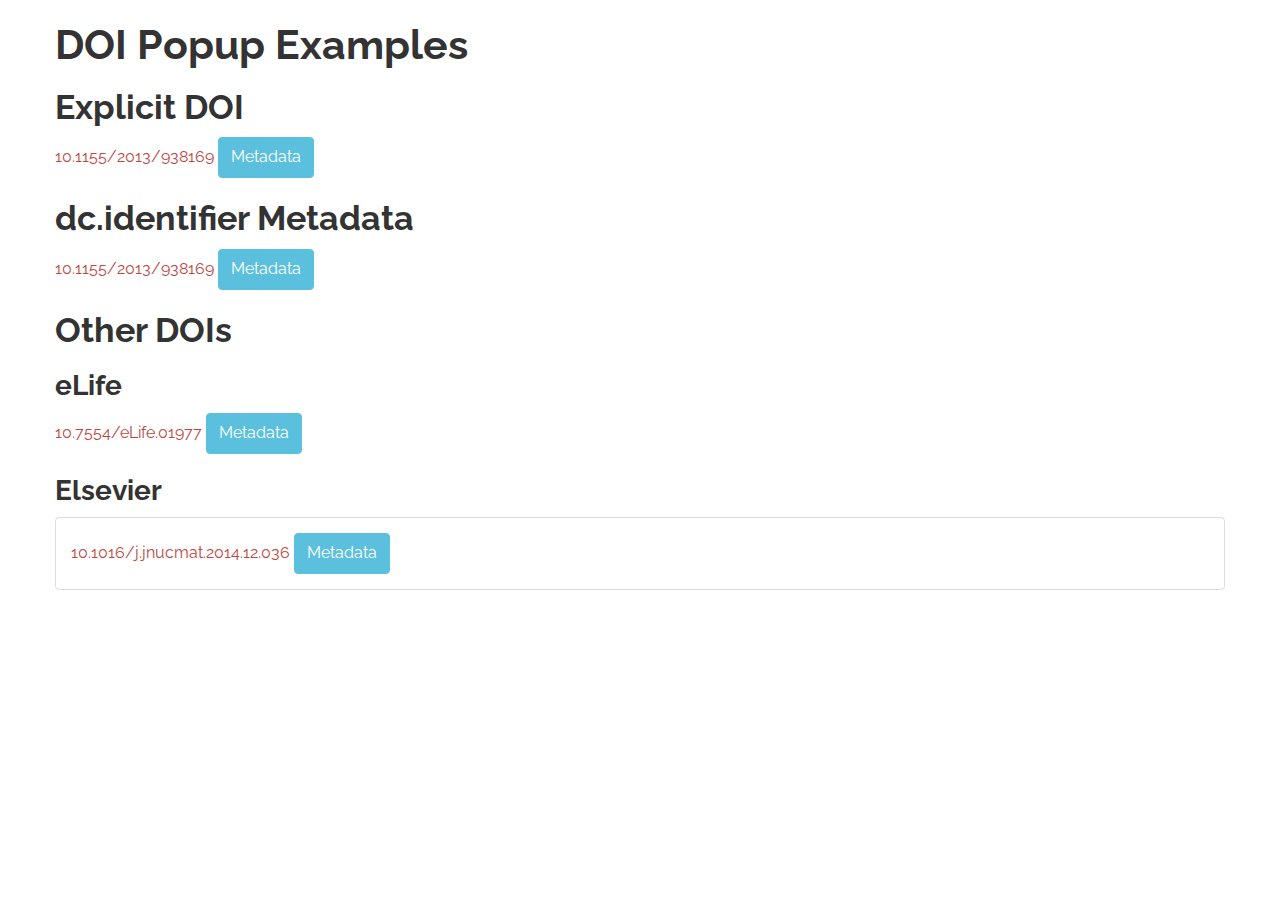
==== examples/popups.html @ f099bf0b "Basic rendering of popups" ====
<html>
  <head>
    <meta name="dc.identifier" content="10.1155/2013/938169">
    <script src="http://ajax.googleapis.com/ajax/libs/jquery/1.11.2/jquery.min.js"></script>
    <script src="../tooltip.js"></script>
    <script src="../doipopup.js"></script>
    <link rel="stylesheet" type="text/css" href="../bootstrap.min.css">
    <link rel="stylesheet" type="text/css" href="../main.css">
  </head>
  <body>
    <div class="container">
      <div class="row">
	
	<h1>DOI Popup Examples</h1>

	<h2>Explicit DOI</h2>
	<p>
	  <a href="http://dx.doi.org/10.1155/2013/938169">10.1155/2013/938169</a>
	  <a class="btn btn-info" id="doi-link-explicit">Metadata</a>
	</p>

	<h2>dc.identifier Metadata</h2>
	<p>
	  <a href="http://dx.doi.org/10.1155/2013/938169">10.1155/2013/938169</a>
	  <a class="btn btn-info" id="doi-link-meta">Metadata</a>
	</p>

	<h2>Other DOIs</h2>

	<h3>eLife</h3>
	<p>
	  <a href="http://dx.doi.org/10.7554/eLife.01977">10.7554/eLife.01977</a>
	  <a class="btn btn-info" id="doi-elife">Metadata</a>
	</p>

	<h3>Elsevier</h3>
	<div class="panel panel-default">
	  <div class="panel-body">
	    <a href="http://dx.doi.org/10.1016/j.jnucmat.2014.12.036">
	      10.1016/j.jnucmat.2014.12.036
	    </a>
	    <a class="btn btn-info" id="doi-elsevier">Metadata</a>
	  </div>
	</div>

      </div>
    </div>

    <script>
      $(document).ready(function() {
      $('#doi-link-explicit').doiPopup({doi: '10.1155/2013/938169'});
      $('#doi-link-meta').doiPopup();
      $('#doi-elife').doiPopup({doi: '10.7554/eLife.01977'});
      $('#doi-elsevier').doiPopup({doi: '10.1016/j.jnucmat.2014.12.036'});
      });
    </script>
    
  </body>
</html>
---- main.css ----
.cr-red {
    color: #c0473f;
}

.cr-grey {
    color: #514746;
}

a, a:hover, a:visited {
    color: #c0473f;
}

.center-block {
  display: block;
  margin-left: auto;
  margin-right: auto;
}

.dropdown-menu li a:hover {
    background-color: #c0473f;
}

.pagination > li > a:hover, .pagination > li > span:hover, .pagination > li > a:focus, .pagination > li > span:focus {
    background-color: #c0473f;
    border-color:  #c0473f;
}

.pagination > .active > a {
    background-color: #c0473f;
    border-color:  #c0473f;
}

.pagination > .active > a, .pagination > .active > span, .pagination > .active > a:hover, .pagination > .active > span:hover, .pagination > .active > a:focus, .pagination > .active > span:focus {
    background-color: #c0473f;
    border-color:  #c0473f;
}
								   
.navbar {
  #font-size: 1.9em;
}

.navbar-brand {
  font-size: 1.8em;
}

.white-shadow {
    text-shadow: 1px 1px 6px #fff;
}

.black-shadow {
  text-shadow: 2px 2px 4px #444;
  color: #ffffff;
}

.vcenter {
    display: inline-block;
    vertical-align: middle;
    float: none;
}

.navbar {
    border-radius: 0;
    margin-bottom: 10px;
    border: 0;
    border-bottom: 2px solid #eee;
    border-color: #bbb;
}

.jumbotron-top h2 {
    font-size: 2.6em;
    font-weight: 15;
}

.jumbotron-top {
    border-top: 2px solid #eee;
    border-color: #bbb;
    padding-top: 12em;
    padding-bottom: 8em;
    margin-bottom: 0px;
    background: url(../img/network-mod.jpg) no-repeat center center;
    -webkit-background-size: cover;
    -moz-background-size: cover;
    -o-background-size: cover;
    background-size: cover;
}

.jumbotron-bottom {
  text-align: center;
  margin-top: 0px;
  background-color: #eee;
  padding: 2em;
  height: em;
}

.jumbotron form {
    margin-top: 2em;
}

.jumbotron input {
    font-size: 1.8em;
    height: 1.8em;
}

.field-helper {
    vertical-align: bottom;
}

.well {
    background-color: #fcfcfc;
}

.well p {
    font-size: 1.1em;
}

.thumbnail img {
  width: 200px;
  height: 150px;
}

.thumbnail {
    height: 410px;
}

.boxy:hover {
    text-decoration: none;
}

.boxy:hover > div {
    webkit-box-shadow: 0px 0px 10px 0px #c0473f;
    -moz-box-shadow: 0px 0px 10px 0px #c0473f;
    box-shadow: 0px 0px 10px 0px #c0473f;
}

.link-icon {
    margin-right: 5px;
}

.panel-title {
    margin-top: 0px;
    margin-bottom: 20px;
}

.page-title {
    margin-bottom: 20px;
}

.sidebar-block {
  margin-bottom: 30px;
}

.table-hover-pointer {
    cursor: pointer;
}

.text-grey {
    color: #bbb;
}

.sidebar-block li {
    padding-top: .1em;
}

.sidebar-block {
    padding-bottom: .3em;
}

body {
    font-family: "Raleway","Helvetica Neue",Helvetica,Arial,sans-serif;
}

@-webkit-keyframes spinner {
  0% {
    -webkit-transform: rotate(0deg);
    -moz-transform: rotate(0deg);
    -ms-transform: rotate(0deg);
    -o-transform: rotate(0deg);
    transform: rotate(0deg);
  }

  100% {
    -webkit-transform: rotate(360deg);
    -moz-transform: rotate(360deg);
    -ms-transform: rotate(360deg);
    -o-transform: rotate(360deg);
    transform: rotate(360deg);
  }
}

@-moz-keyframes spinner {
  0% {
    -webkit-transform: rotate(0deg);
    -moz-transform: rotate(0deg);
    -ms-transform: rotate(0deg);
    -o-transform: rotate(0deg);
    transform: rotate(0deg);
  }

  100% {
    -webkit-transform: rotate(360deg);
    -moz-transform: rotate(360deg);
    -ms-transform: rotate(360deg);
    -o-transform: rotate(360deg);
    transform: rotate(360deg);
  }
}

@-o-keyframes spinner {
  0% {
    -webkit-transform: rotate(0deg);
    -moz-transform: rotate(0deg);
    -ms-transform: rotate(0deg);
    -o-transform: rotate(0deg);
    transform: rotate(0deg);
  }

  100% {
    -webkit-transform: rotate(360deg);
    -moz-transform: rotate(360deg);
    -ms-transform: rotate(360deg);
    -o-transform: rotate(360deg);
    transform: rotate(360deg);
  }
}

@keyframes spinner {
  0% {
    -webkit-transform: rotate(0deg);
    -moz-transform: rotate(0deg);
    -ms-transform: rotate(0deg);
    -o-transform: rotate(0deg);
    transform: rotate(0deg);
  }

  100% {
    -webkit-transform: rotate(360deg);
    -moz-transform: rotate(360deg);
    -ms-transform: rotate(360deg);
    -o-transform: rotate(360deg);
    transform: rotate(360deg);
  }
}

/* :not(:required) hides this rule from IE9 and below */
.spinner:not(:required) {
  -webkit-animation: spinner 1500ms infinite linear;
  -moz-animation: spinner 1500ms infinite linear;
  -ms-animation: spinner 1500ms infinite linear;
  -o-animation: spinner 1500ms infinite linear;
  animation: spinner 1500ms infinite linear;
  -webkit-border-radius: 0.5em;
  -moz-border-radius: 0.5em;
  -ms-border-radius: 0.5em;
  -o-border-radius: 0.5em;
  border-radius: 0.5em;
  -webkit-box-shadow: rgba(0, 0, 51, 0.3) 1.5em 0 0 0, rgba(0, 0, 51, 0.3) 1.1em 1.1em 0 0, rgba(0, 0, 51, 0.3) 0 1.5em 0 0, rgba(0, 0, 51, 0.3) -1.1em 1.1em 0 0, rgba(0, 0, 51, 0.3) -1.5em 0 0 0, rgba(0, 0, 51, 0.3) -1.1em -1.1em 0 0, rgba(0, 0, 51, 0.3) 0 -1.5em 0 0, rgba(0, 0, 51, 0.3) 1.1em -1.1em 0 0;
  -moz-box-shadow: rgba(0, 0, 51, 0.3) 1.5em 0 0 0, rgba(0, 0, 51, 0.3) 1.1em 1.1em 0 0, rgba(0, 0, 51, 0.3) 0 1.5em 0 0, rgba(0, 0, 51, 0.3) -1.1em 1.1em 0 0, rgba(0, 0, 51, 0.3) -1.5em 0 0 0, rgba(0, 0, 51, 0.3) -1.1em -1.1em 0 0, rgba(0, 0, 51, 0.3) 0 -1.5em 0 0, rgba(0, 0, 51, 0.3) 1.1em -1.1em 0 0;
  box-shadow: rgba(0, 0, 51, 0.3) 1.5em 0 0 0, rgba(0, 0, 51, 0.3) 1.1em 1.1em 0 0, rgba(0, 0, 51, 0.3) 0 1.5em 0 0, rgba(0, 0, 51, 0.3) -1.1em 1.1em 0 0, rgba(0, 0, 51, 0.3) -1.5em 0 0 0, rgba(0, 0, 51, 0.3) -1.1em -1.1em 0 0, rgba(0, 0, 51, 0.3) 0 -1.5em 0 0, rgba(0, 0, 51, 0.3) 1.1em -1.1em 0 0;
  display: inline-block;
  font-size: 10px;
  width: 1em;
  height: 1em;
  margin: 1.5em;
  overflow: hidden;
  text-indent: 100%;
}

.fadein {
    -webkit-animation: fadein .5s; /* Safari, Chrome and Opera > 12.1 */
       -moz-animation: fadein .5s; /* Firefox < 16 */
        -ms-animation: fadein .5s; /* Internet Explorer */
         -o-animation: fadein .5s; /* Opera < 12.1 */
            animation: fadein .5s;
}

@keyframes fadein {
    from { opacity: 0; }
    to   { opacity: 1; }
}

/* Firefox < 16 */
@-moz-keyframes fadein {
    from { opacity: 0; }
    to   { opacity: 1; }
}

/* Safari, Chrome and Opera > 12.1 */
@-webkit-keyframes fadein {
    from { opacity: 0; }
    to   { opacity: 1; }
}

/* Internet Explorer */
@-ms-keyframes fadein {
    from { opacity: 0; }
    to   { opacity: 1; }
}

/* Opera < 12.1 */
@-o-keyframes fadein {
    from { opacity: 0; }
    to   { opacity: 1; }
}
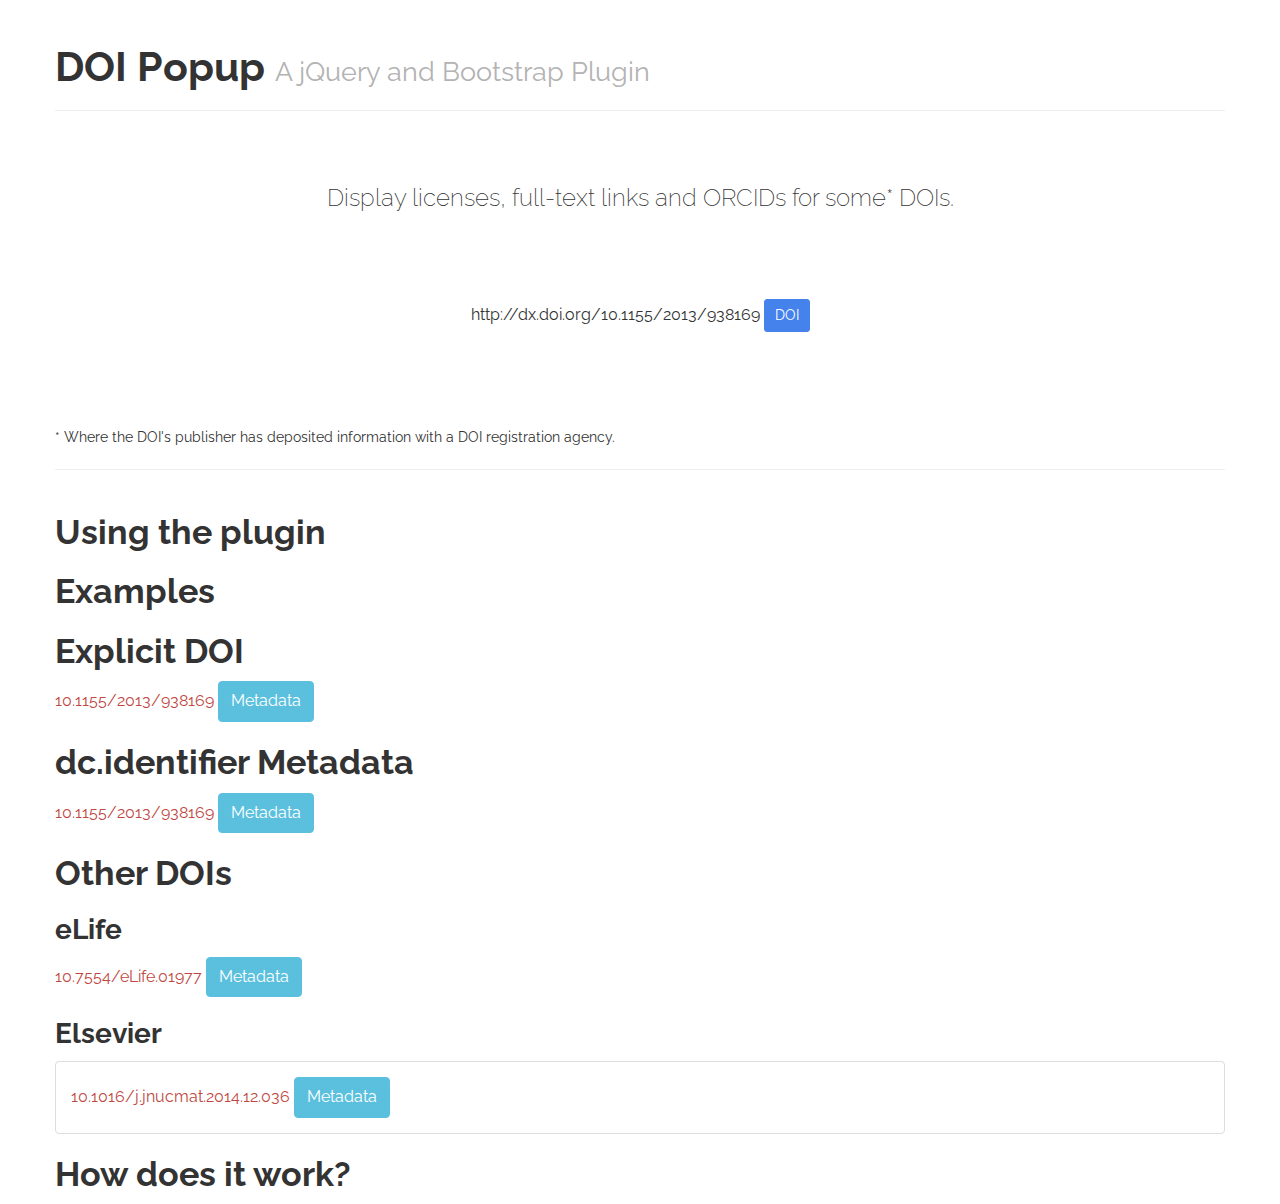
==== commit 371579fa: "Turning the example page into a landing page" ====
--- a/examples/popups.html
+++ b/examples/popups.html
@@ -6,12 +6,39 @@
     <script src="../doipopup.js"></script>
     <link rel="stylesheet" type="text/css" href="../bootstrap.min.css">
     <link rel="stylesheet" type="text/css" href="../main.css">
+
+    <style type="text/css">
+      .popover {
+        max-width:600px;
+      }
+    </style>
   </head>
   <body>
     <div class="container">
       <div class="row">
+	<div class="page-header">
+	  <h1>DOI Popup <small>A jQuery and Bootstrap Plugin</small></h1>
+	</div>
+      </div>
+
+      <div class="row">
+	<center>
+	  <p class="lead" style="margin-top: 2em; margin-bottom: 3.5em;">
+	    Display licenses, full-text links and ORCIDs for some* DOIs.
+	  </p>
+	  <p style="margin-bottom: 6em;">
+	    <span>http://dx.doi.org/10.1155/2013/938169</span>
+	    <a class="btn btn-primary btn-sm" id="doi-link-explicit">DOI</a>
+	  </p>
+	</center>
+	<small>* Where the DOI's publisher has deposited information with a DOI registration agency.</small>
+	<hr>
+      </div>
+
+      <div class="row">
+	<h2>Using the plugin</h2>
 	
-	<h1>DOI Popup Examples</h1>
+	<h2>Examples</h2>
 
 	<h2>Explicit DOI</h2>
 	<p>
@@ -43,6 +70,8 @@
 	  </div>
 	</div>
 
+	<h2>How does it work?</h2>
+	
       </div>
     </div>
 
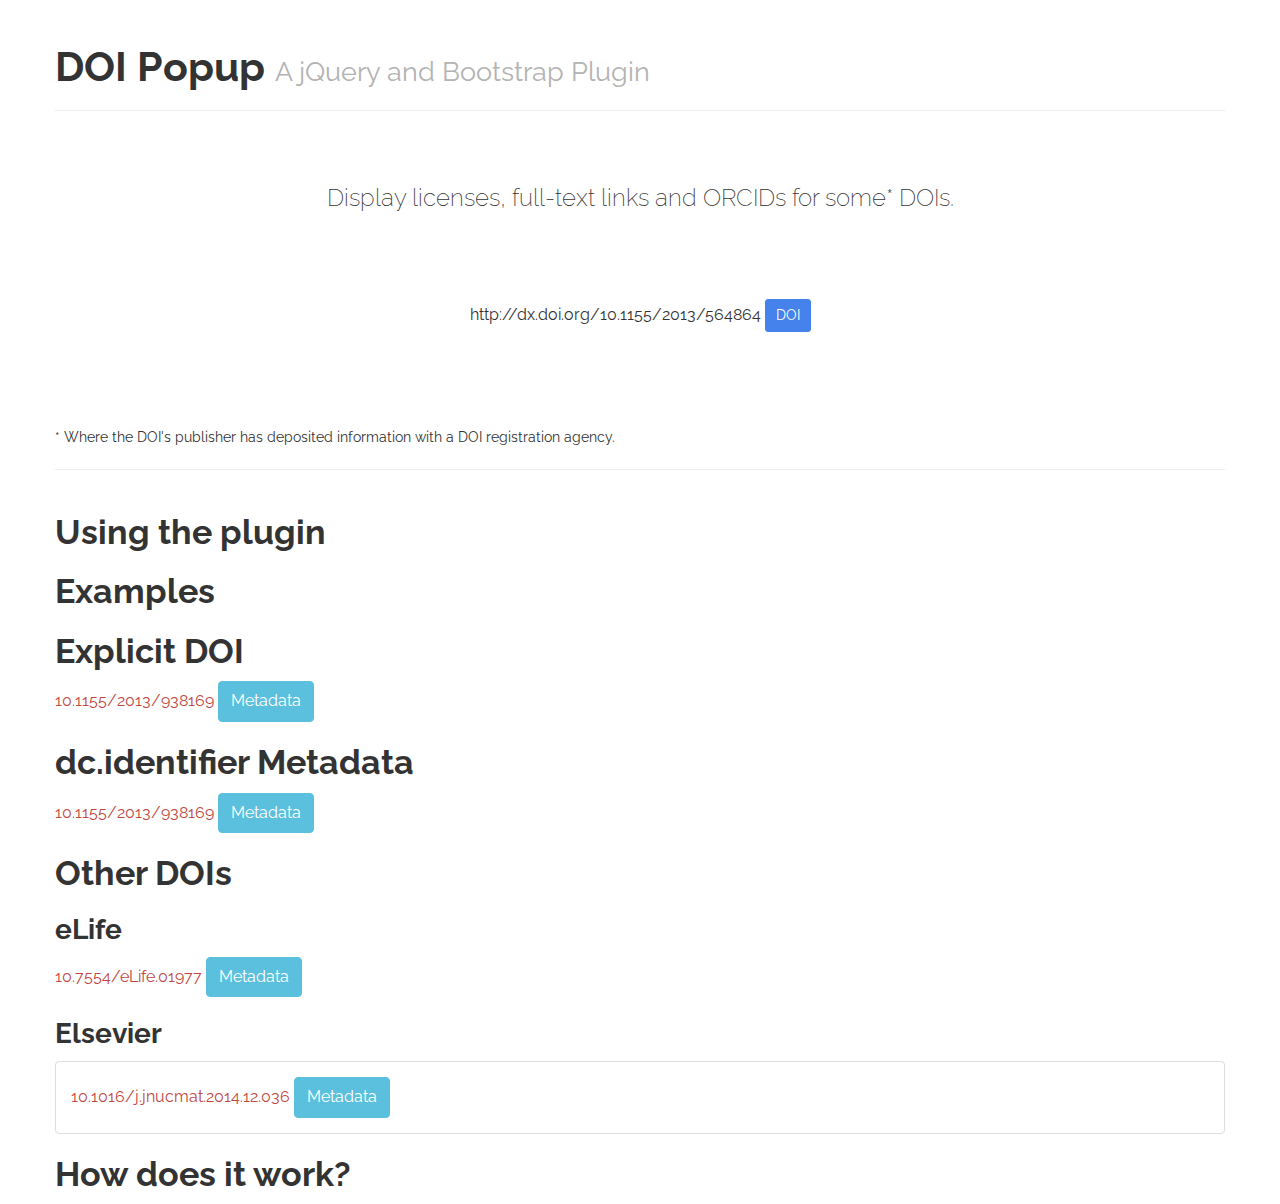
==== commit 89630585: "Move things around a bit" ====
--- a/examples/popups.html
+++ b/examples/popups.html
@@ -27,7 +27,7 @@
 	    Display licenses, full-text links and ORCIDs for some* DOIs.
 	  </p>
 	  <p style="margin-bottom: 6em;">
-	    <span>http://dx.doi.org/10.1155/2013/938169</span>
+	    <span>http://dx.doi.org/10.1155/2013/564864</span>
 	    <a class="btn btn-primary btn-sm" id="doi-link-explicit">DOI</a>
 	  </p>
 	</center>
@@ -77,7 +77,7 @@
 
     <script>
       $(document).ready(function() {
-      $('#doi-link-explicit').doiPopup({doi: '10.1155/2013/938169'});
+      $('#doi-link-explicit').doiPopup({doi: '10.1155/2013/564864'});
       $('#doi-link-meta').doiPopup();
       $('#doi-elife').doiPopup({doi: '10.7554/eLife.01977'});
       $('#doi-elsevier').doiPopup({doi: '10.1016/j.jnucmat.2014.12.036'});
